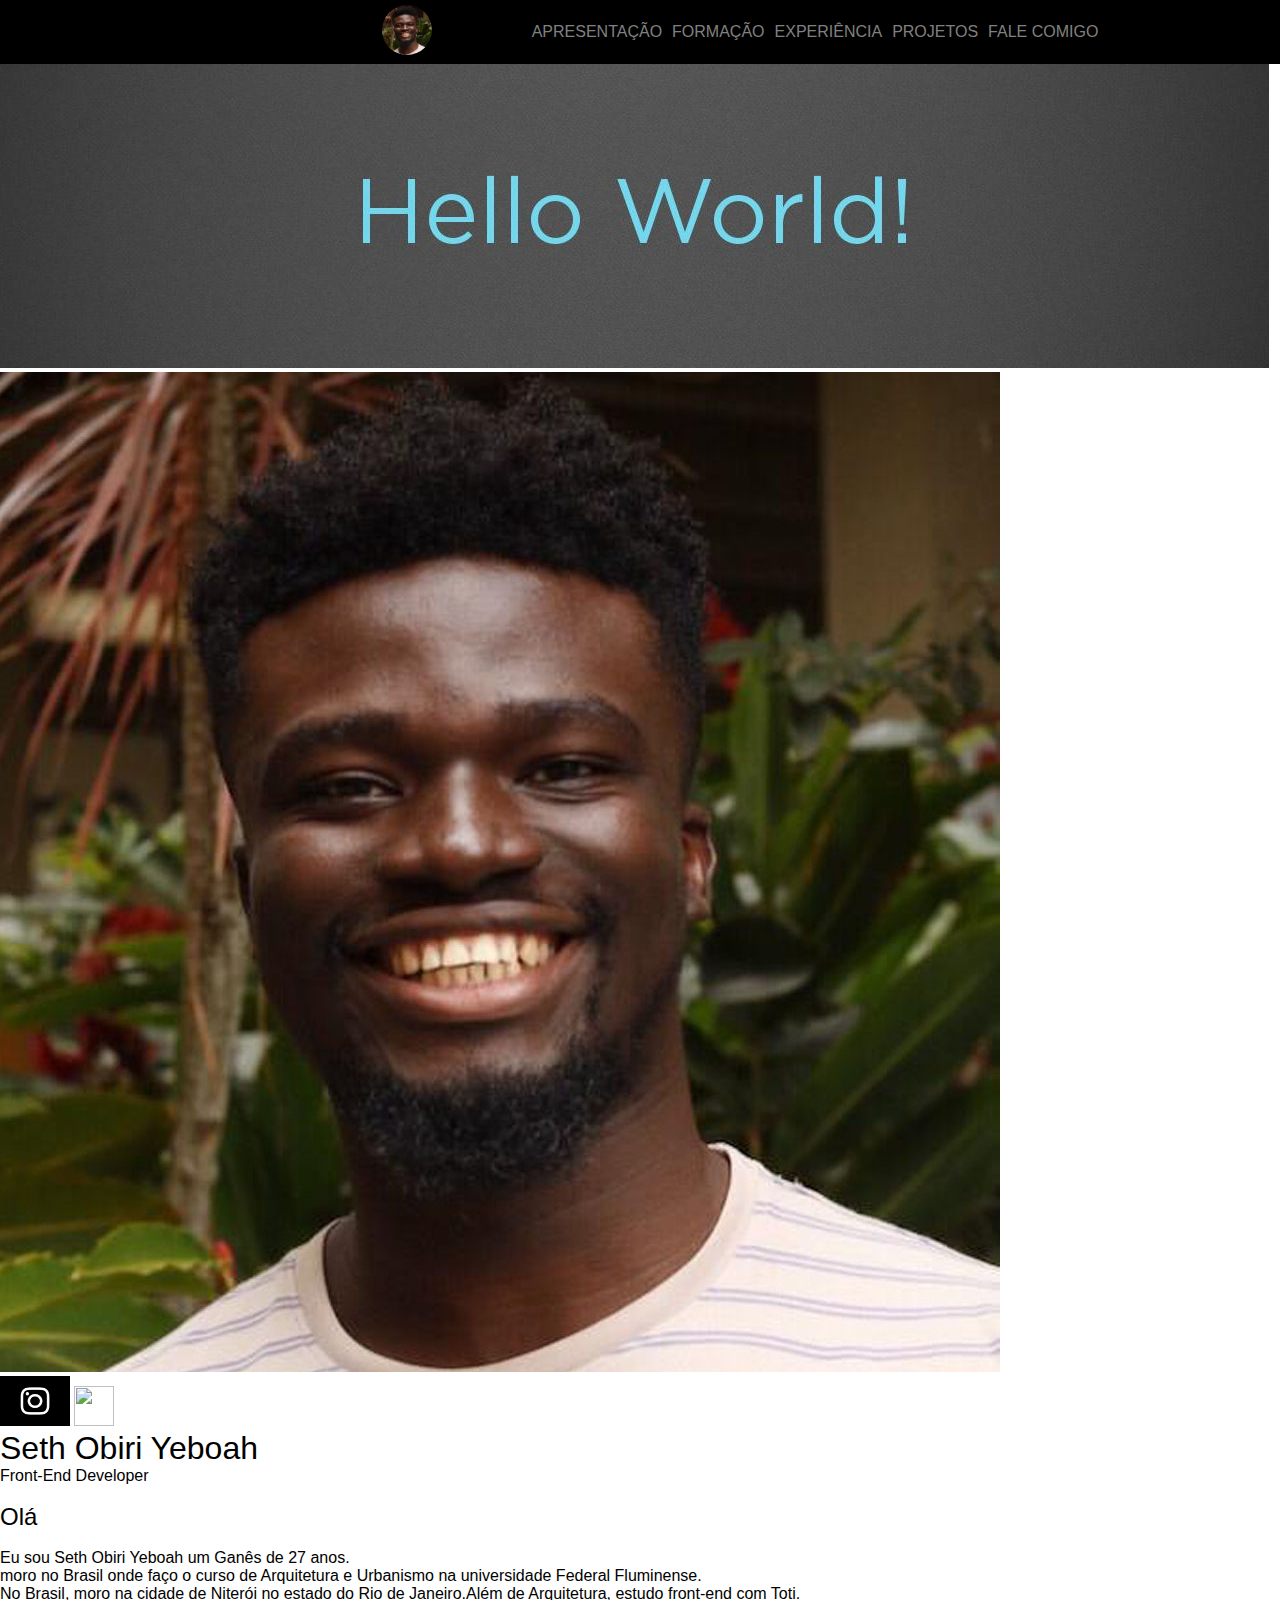
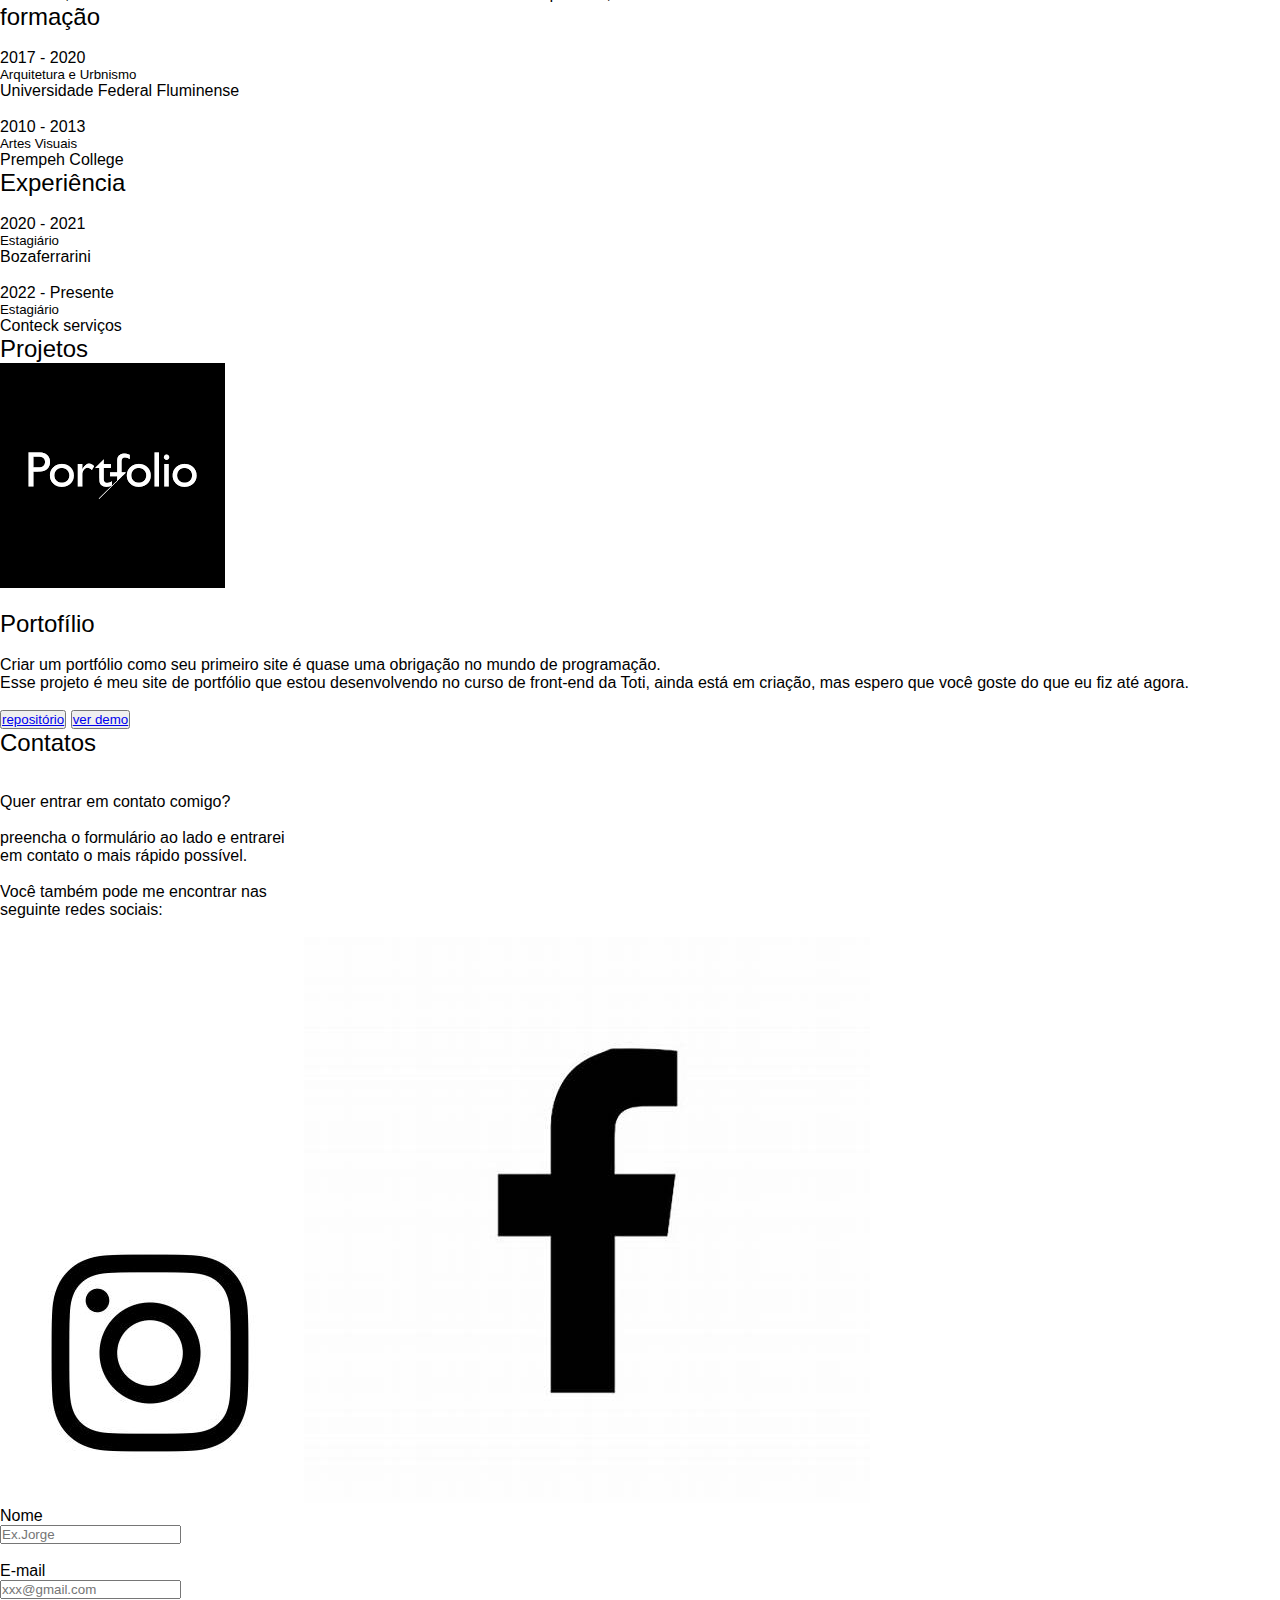
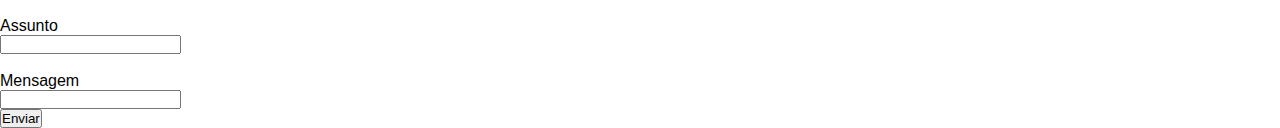
==== Index.html @ 0ffdecd5 "commit inicial" ====
<!DOCTYPE html>
<html lang="Pt-BR">
<head>
	<meta charset="UTF-8">
	<meta name="viewport" content="width=device-width, initial-scale=1.0">
	<link rel="stylesheet" type=text/css href="/CSS/style.css">
	<link rel="stylesheet" type="text/css" href="/CSS/NavBar.css">
	<link href="https://fonts.google.com/specimen/Open+Sans?query=san" rel="stylesheet">
	<title> Portfólio|Seth Obiri Yeboah</title>
	
</head>

<body>
	<header>
	<div id="NAVBAR">
		<div><img id="profile" src="Imgs/SETH.jpg" alt="Profile picture"></div>
	<nav>
	<ul>
		<li><a href="#OBJ"class="menu">apresentação</a></li>
		<li><a href="#INFO_BOX"class="menu">formação</a></li>
		<li><a href="#TEXT__BOX"class="menu">experiência</a></li>
		<li><a href="#projects"class="menu">projetos</a></li>
		<li><a href="#contatos"class="menu">fale comigo</a></li>
	</ul>
	</nav>
		</div>
	</header>

	<div>
		<img id="BANNER" src="Imgs/HELLO.png">
	</div>

<div id="PROFILE__BOX">
	<div id="AVATAR">
		<img id="profile__picture" src="Imgs/SETH.jpg" alt="profile picture">
	<div id="SMALL__IMAGES">
			<a href="https://instagram.com/quame_y?igshid=YmMyMTA2M2Y=">
			<img id="Profile__social" src="Imgs/INSTAGRAM.jpg" width="70" height="50"></a>

			<a href="https://www.linkedin.com/in/seth-obiri-yeboah-9b988b150">
			<img id="Profile__social"src="Imgs/LINKEDIN.JPG"width="40" height="40">
			</a>
	</div>		
	</div> 

	<div id="AVATAR__TEXT">
		<h1>Seth Obiri Yeboah</h1>
		<p><em>Front-End Developer</em></p><br>
		<h2><strong>Olá</strong></h2><br>
		<p>Eu sou Seth Obiri Yeboah um Ganês de 27 anos.<br> moro no Brasil onde faço o curso de Arquitetura e Urbanismo na universidade Federal Fluminense.<br>No Brasil, moro na cidade de Niterói no estado do Rio de Janeiro.Além de Arquitetura, estudo front-end com Toti. </p>
	</div>
</div>

<div id="INFO_BOX_ONE">
	<span><h2>formação</h2><br></span>
	<div id="TEXT__BOX_ONE">
	<p>2017 - 2020</p>
	<h5>Arquitetura e Urbnismo</h5>
	<p>Universidade Federal Fluminense</p>
	</div><br>

	<div id="TEXT__BOX_ONE">
		<p>2010 - 2013</p>
		<h5>Artes Visuais</h5>
		<p>Prempeh College</p>
	</div>

</div>

	<div id="INFO_BOX">

		<span><h2>Experiência</h2><br></span>
		<div id="TEXT__BOX">
		<p>2020 - 2021</p>
		<h5>Estagiário</h5>
		<p>Bozaferrarini</p>
		</div><br>

		<div id="TEXT__BOX">
			<p>2022 - Presente</p>
			<h5>Estagiário</h5>
			<p>Conteck serviços</p>
		</div>

	</div>

	<div id="projects">
		<div id="BOX" ><h2>Projetos</h2></div>
		
	<div id="BOX">
	<div id="card">
		<span><img src="Imgs/PORTFOLIO.png"></span><br>
		<br><h2><strong>Portofílio</strong></h2><br>
		<p>Criar um portfólio como seu primeiro site é quase uma obrigação no mundo de programação.<br> Esse projeto é meu site de portfólio que estou desenvolvendo no curso de front-end da Toti, ainda está em criação, mas espero que você goste do que eu fiz até agora.</p><br>
		<div id="BUTTONS">
			<button id="card button"><a href="https://github.com/sethobiri/PORTF-LIO.git" >repositório</a></button>
			<button id="card button"><a href="#" >ver demo</a></button>
		</div>
	</div>

	</div>

	</div>
	
	<footer id="footer">
		<div id="contatos">
		
		<div id="Social">
			<h2>Contatos</h2><br><br>
				<p>Quer entrar em contato comigo?</p><br>
				<p>preencha o formulário ao lado e entrarei<br>em contato o mais rápido possível.</p><br>
				<p>Você também pode me encontrar nas<br> seguinte redes sociais:</p><br>
				
				<span><a href="https://instagram.com/quame_y?igshid=YmMyMTA2M2Y="><figcaption><img id="footer__social" src="Imgs/INSTAGRAM2.jpg"></a></span>
				<span><a href="https://www.facebook.com/quame.yeboah.3591"><img id="footer__social" src="Imgs/FACEBOOK.jpg"></a></span>
		</div>
	
		<div id="form">
		<div>
		<form action="https://mail.google.com/mail/u/0/#inboxr">
			<label>Nome</label>
			<div>
			<input type="text" name="Nome" placeholder="Ex.Jorge">
			</div><br>

			<label>E-mail</label>
			<div>
			<input type="email" name="Email" placeholder="xxx@gmail.com">
			</div><br>

			<label>Assunto</label>
			<div>
			<input type="text" name="Observação">
			</div><br>

			<label>Mensagem</label>
			<div>
			<div id="Message"><input type="text" ></div>
			</div>
			<div id="Enviar" ><input id="SUBMIT__BUTTON" type="submit" value="Enviar" name="Enviar"></div>
		</form>
		</div>

	</div>
	</footer>
</body>
</html>
---- CSS/style.css ----
*{
  box-sizing:border-box;
  padding: 0%;
  margin: 0%;
  font-family:sans-serif;
  font-weight: 400;
  font-style:normal;
  list-style-position: inside;
  
}
html{
  height: 100%;
  width: 100%;
}
body{
width: 100%;
min-height: 100%;
}

@media screen and (max-width: 600px){
 body{
  align-content: center;
 }
  #NAVBAR{
    background-color: black;
    text-decoration: none;
    display: flex;
    justify-content:space-between;
    padding: 0px 20px 0px 0px ;
    gap: 20px;   
text-transform:lowercase; size:0.1cm;}


  
#profile{
  height: 20px;
  width: 20px;
  border-radius: 50%;
  cursor: not-allowed;
  margin-left: 10px;
}

#NAVBAR ul{
  font-size: 8px;
  text-transform: uppercase;
  gap: 5px;
}

#BANNER{
  height: 200px;
  width:100%;
 }

 #PROFILE__BOX{
  padding: 2rem;
  display:block;
  gap: 2rem;
  position: relative;
margin: 0%;
}

#profile__picture{
  height: 100px;
  width: 100px;
  border-radius: 50%;
  cursor: not-allowed;
  vertical-align: middle;
  margin: 0%;
  top: 0%;
}

#Profile__social{
  width: 30px;
  height: 30px;
  border-radius: 50%;

}

#SMALL__IMAGES{
  margin-top: 0px;
  position:relative;
  margin: 0px;
  margin-left: 20px;
}

#AVATAR__TEXT{
  max-width: 500px;
 margin: 0%;
 font-size: small;
 display: flex;
 flex-wrap: wrap;
 padding: 0%;

}

#INFO_BOX{
  display:block;
    align-items: center;
    justify-content: center;
    background-color:#434343;
    padding: 30px 30px 30px 30px;
    color: gray;
  }

  #INFO_BOX_ONE{
    align-content: center;
    display:block;
      align-items: center;
      justify-content: center;
      background-color:#DEDEDE;
      padding: 30px 30px 30px 30px;
      color: gray;
    }

    #BOX{
      display:flex;
      align-items:center;
     margin-left: 30px;
     }
    
     #contatos{
      display:flex;
      align-items:center;
     margin-left: 30px;
      
    }
    
    #form{
      align-items: center;
      justify-content: center;
      padding: 20px;
      margin:0px;
      width:300px;
      
    }
}
---- CSS/NavBar.css ----
#NAVBAR{
    background-color: black;
    text-decoration: none;
    display: flex;
    gap: 100px;
    padding: 5px 0px 5px 200px;
    justify-content: center;
    align-items: center;
    text-transform: uppercase;
    width: 100%;
  }

  
#NAVBAR a:hover{
    color: white;
  }
  
  #NAVBAR ul{
    display: flex;
    gap: 10PX;
  }
  #NAVBAR li{
  list-style: none;
  }
  
  #NAVBAR a{
    text-decoration: none;
    color: gray;
  }

  #profile{
    height: 50px;
    width: 50px;
    border-radius: 50%;
    cursor: not-allowed;
    
  }
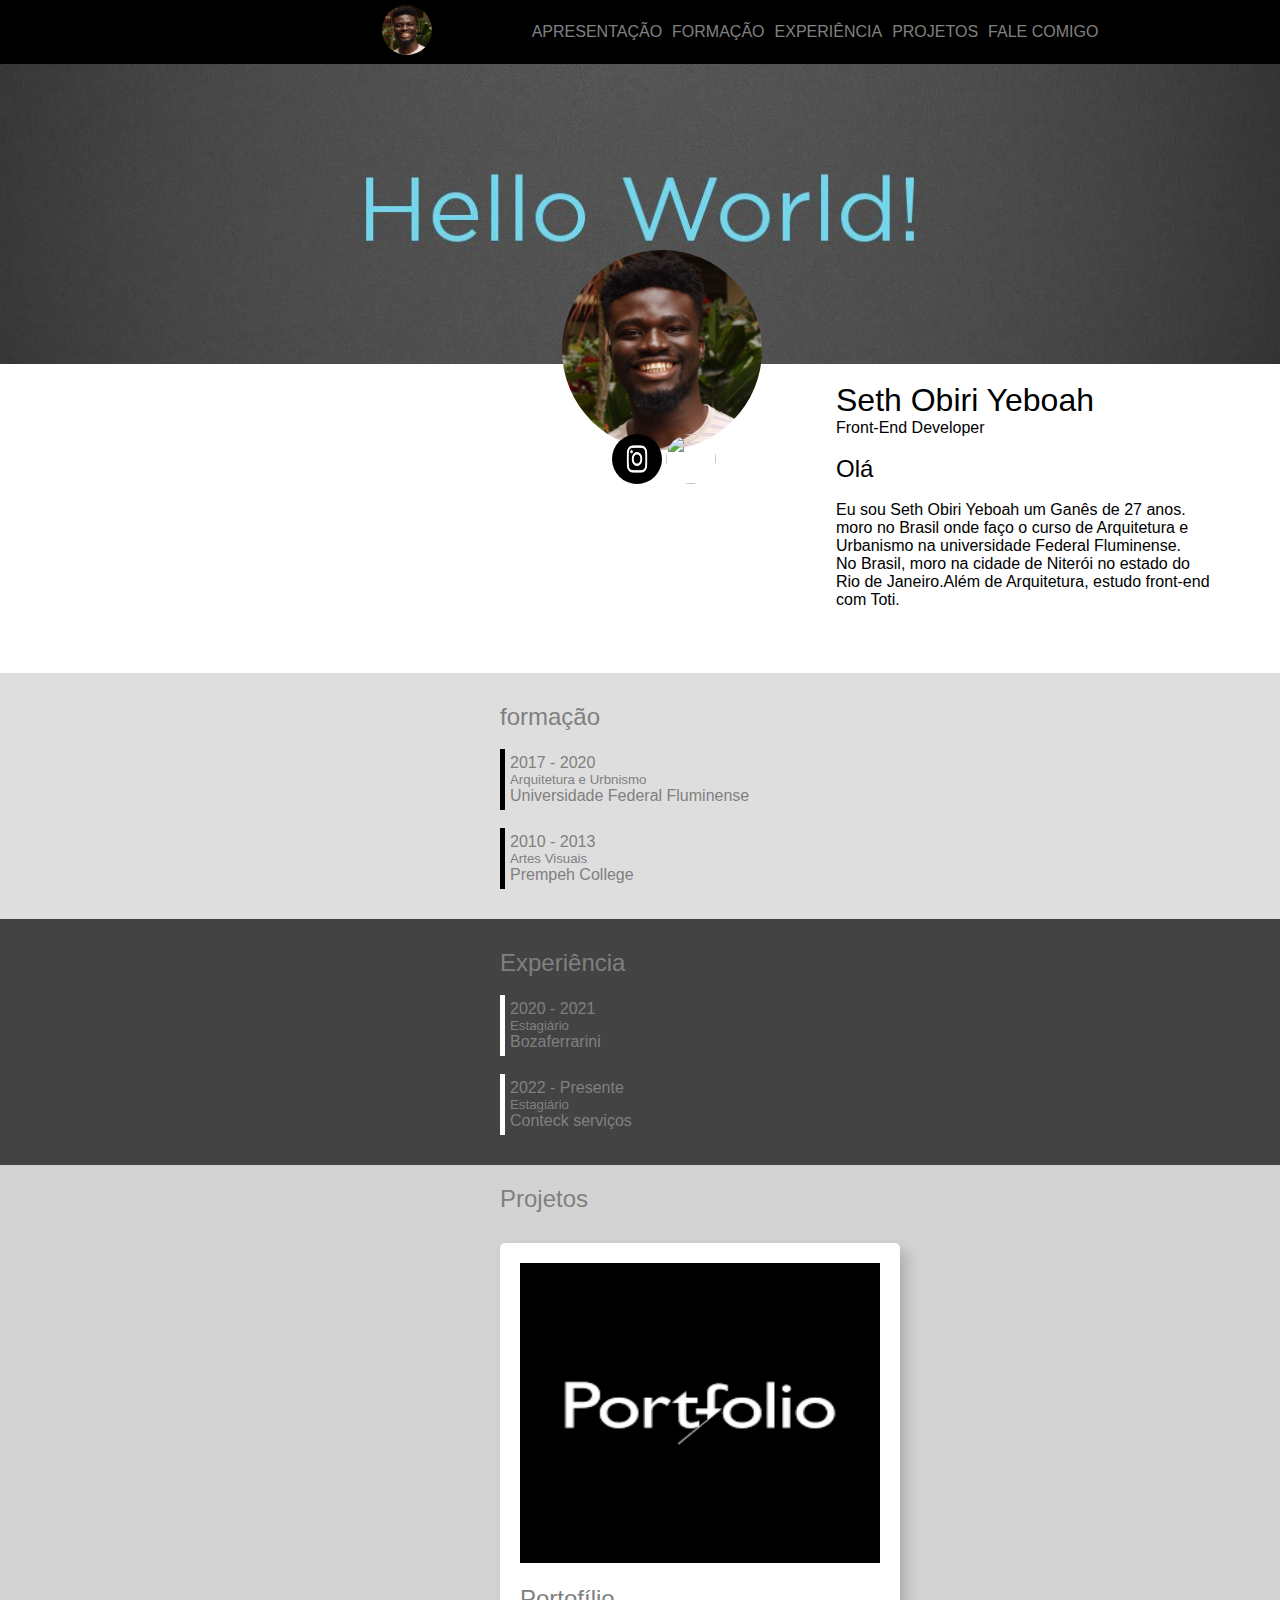
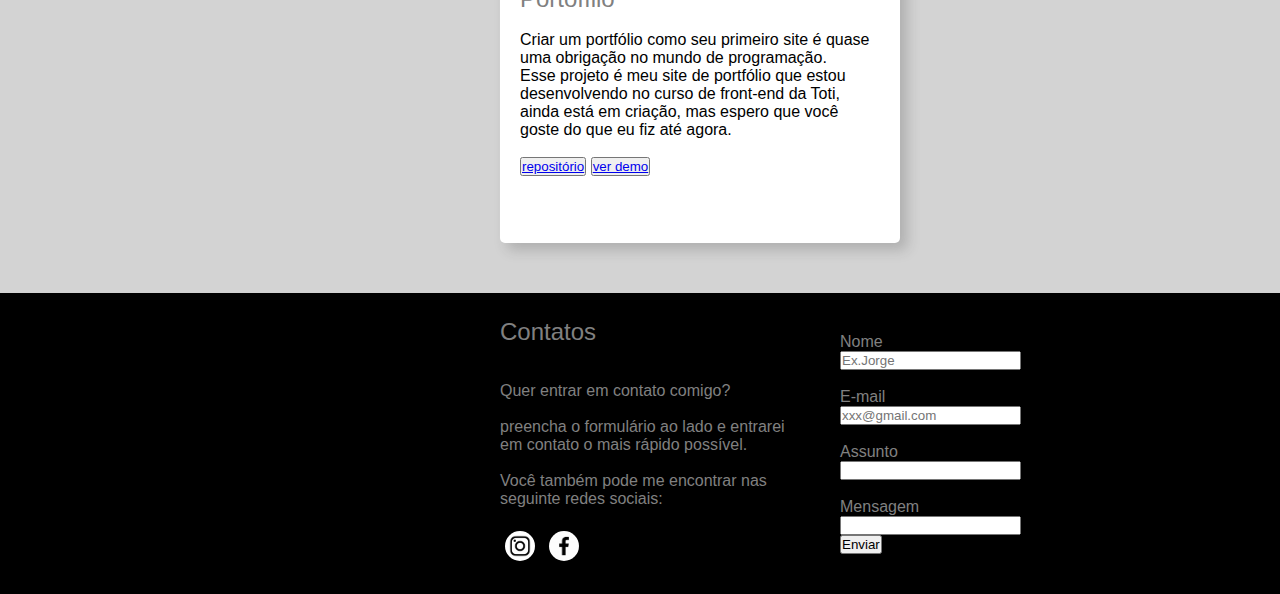
==== commit 4b758449: "css updated" ====
--- a/Index.html
+++ b/Index.html
@@ -6,6 +6,10 @@
 	<link rel="stylesheet" type=text/css href="/CSS/style.css">
 	<link rel="stylesheet" type="text/css" href="/CSS/NavBar.css">
 	<link href="https://fonts.google.com/specimen/Open+Sans?query=san" rel="stylesheet">
+	<link rel="stylesheet" type="text/css" href="/CSS/Imagens.css">
+	<link rel="stylesheet" type="text/css" href="/CSS/flexBox.css">
+	<link rel="stylesheet" type="text/css" href="/CSS/Textos.css">
+	<link rel="stylesheet" type="text/css" href="/CSS/footer.css">
 	<title> Portfólio|Seth Obiri Yeboah</title>
 	
 </head>
--- a/CSS/Imagens.css
+++ b/CSS/Imagens.css
@@ -0,0 +1,47 @@
+#BANNER{
+    height: 300px;
+    width:100%;
+   }
+   
+#PROFILE__BOX{
+     padding: 2rem;
+     display:flex;
+     gap: 2rem;
+     position: relative;
+     margin-left: 30px;
+   }
+   
+
+#profile__picture{
+    height: 200px;
+    width: 200px;
+    border-radius: 50%;
+    cursor: not-allowed;
+   top: -150px;
+    position: relative;
+    margin-left: 500px;
+  
+  }
+  #Profile__social:hover{
+    transform: translateY(-5px);
+    cursor: pointer;
+  }
+  #SMALL__IMAGES{
+    margin-top: -3px;
+    position:relative;
+    margin-left: 550px;
+    margin-top: -170px;
+    
+  }
+
+#Profile__social{
+    width: 50px;
+    height: 50px;
+    border-radius: 50%;
+  }
+  
+  #card img{
+    width: 360px;
+    height: 300px;
+    align-self: center;
+  }--- a/CSS/flexBox.css
+++ b/CSS/flexBox.css
@@ -0,0 +1,21 @@
+#card{
+    background-color: white;
+    border-radius: 5px;
+    box-shadow: 7px 7px 13px 0 rgba(50, 50, 50, 0.22);
+    padding:20px;
+    margin:30px 30px 30px 0px;
+    width: 400px;
+    height: 600px;
+    transition: all 0.3s ease-out;
+ }
+ 
+ #card:hover{
+    transform: translateY(-5px);
+    cursor: pointer;
+   }
+
+#BOX{
+    display:flex;
+    align-items:center;
+   margin-left: 500px;
+   }--- a/CSS/Textos.css
+++ b/CSS/Textos.css
@@ -0,0 +1,53 @@
+#AVATAR__TEXT{
+    max-width: 500px;
+    flex-direction: column;
+    padding: 2rem;
+    margin-left: 10px;
+    margin-top: -50px;
+  
+  }
+  
+  
+  #projects{
+    display:block;
+    background-color: lightgray;
+    padding: 20px 0px 20px 0px;
+  }
+  
+  
+
+  #projects h2{
+    color: gray;
+  }
+
+  #INFO_BOX_ONE{
+    align-content: center;
+    display:block;
+      align-items: center;
+      justify-content: center;
+      background-color:#DEDEDE;
+      padding: 30px 30px 30px 500px;
+      color: gray;
+    }
+  #TEXT__BOX{
+    align-items: center;
+    border-left: 5px solid white;
+    padding: 5px;
+  }
+  
+
+  #INFO_BOX{
+    display:block;
+      align-items: center;
+      justify-content: center;
+      background-color:#434343;
+      padding: 30px 30px 30px 500px;
+      color: gray;
+    }
+
+    #TEXT__BOX_ONE{
+        align-items: center;
+        border-left: 5px solid black;
+        padding: 5px;
+      }
+    --- a/CSS/footer.css
+++ b/CSS/footer.css
@@ -0,0 +1,36 @@
+#footer__social{
+  width: 40px;
+  height: 40px;
+  border-radius:50%;
+  padding: 5px;
+    
+}
+
+footer{
+  color:gray;
+  background-color:black;
+  
+}
+
+#form{
+  align-items: center;
+  justify-content: center;
+  padding: 20px;
+  margin:20px;
+  width:300px;
+  
+}
+
+#Social{
+  align-items: center;
+  justify-content: center;
+  width:300px;
+
+}
+
+#contatos{
+  display:flex;
+  align-items:center;
+ margin-left: 500px;
+  
+}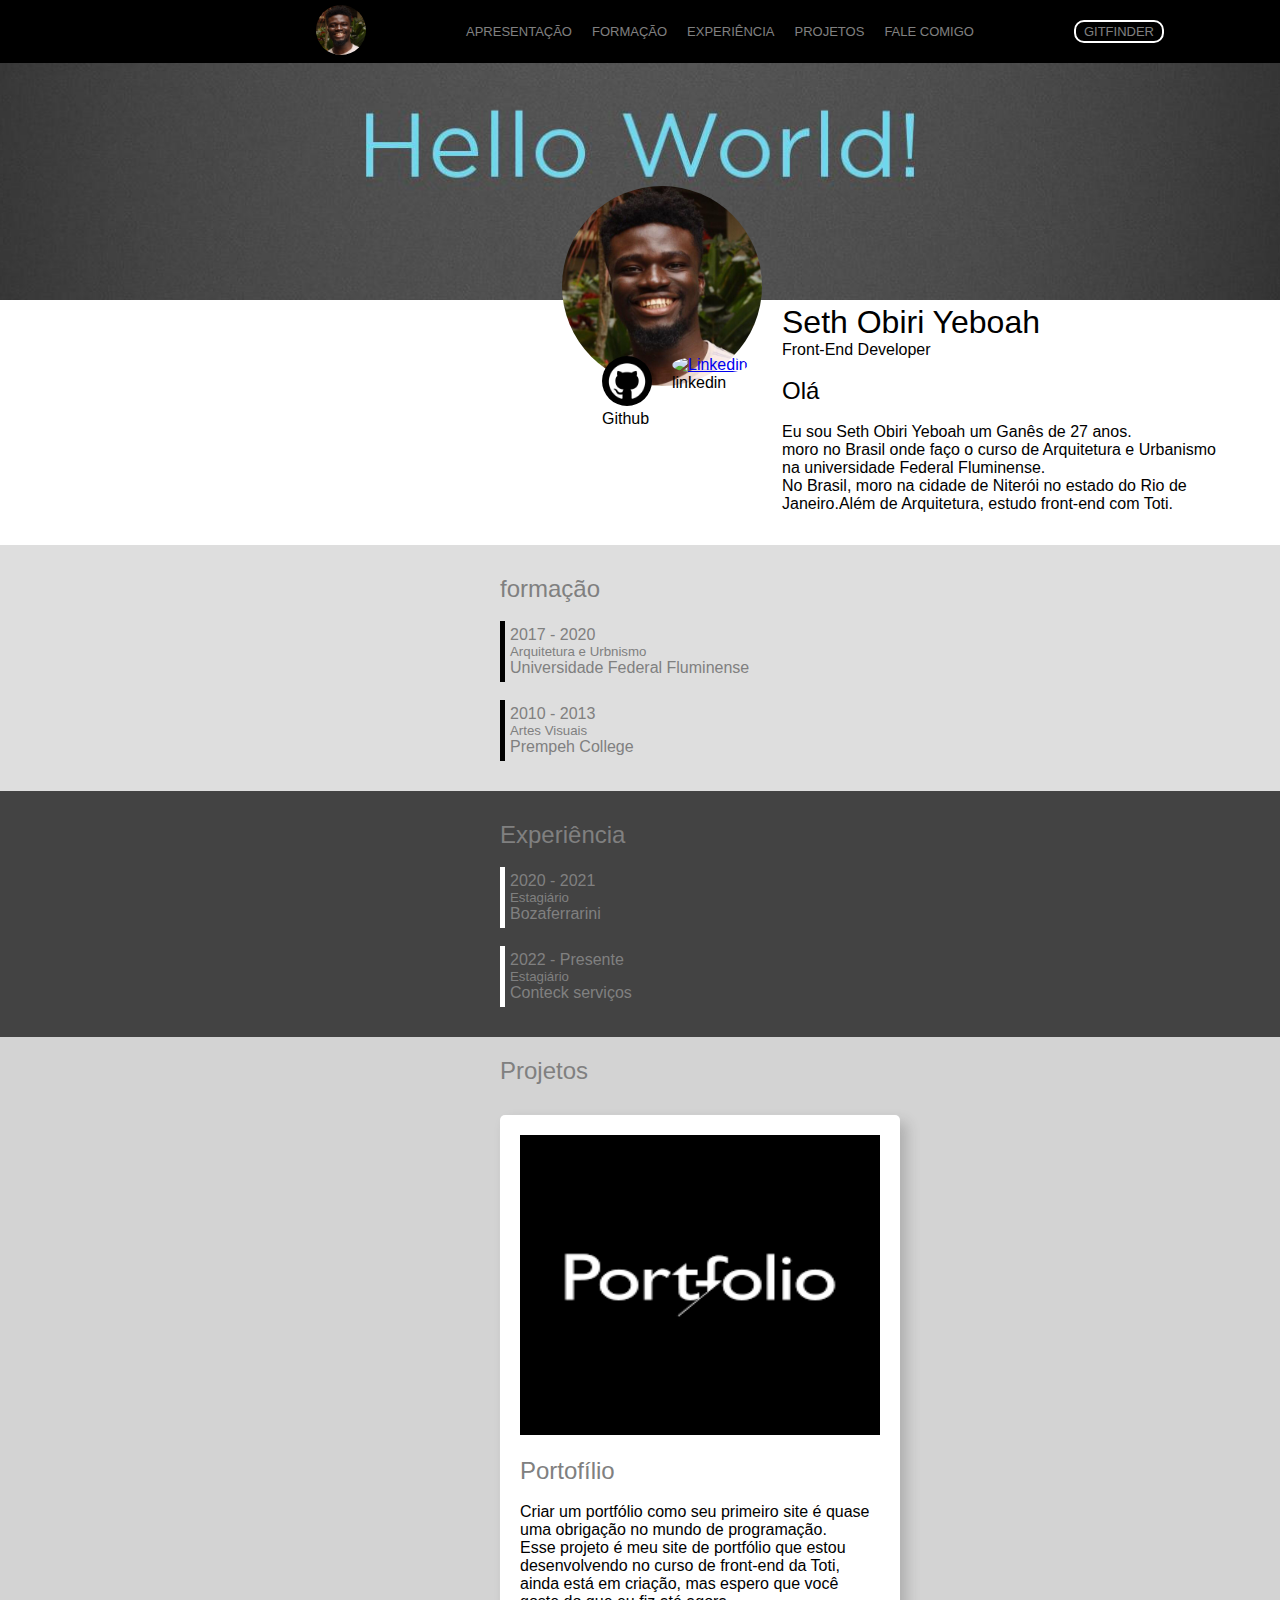
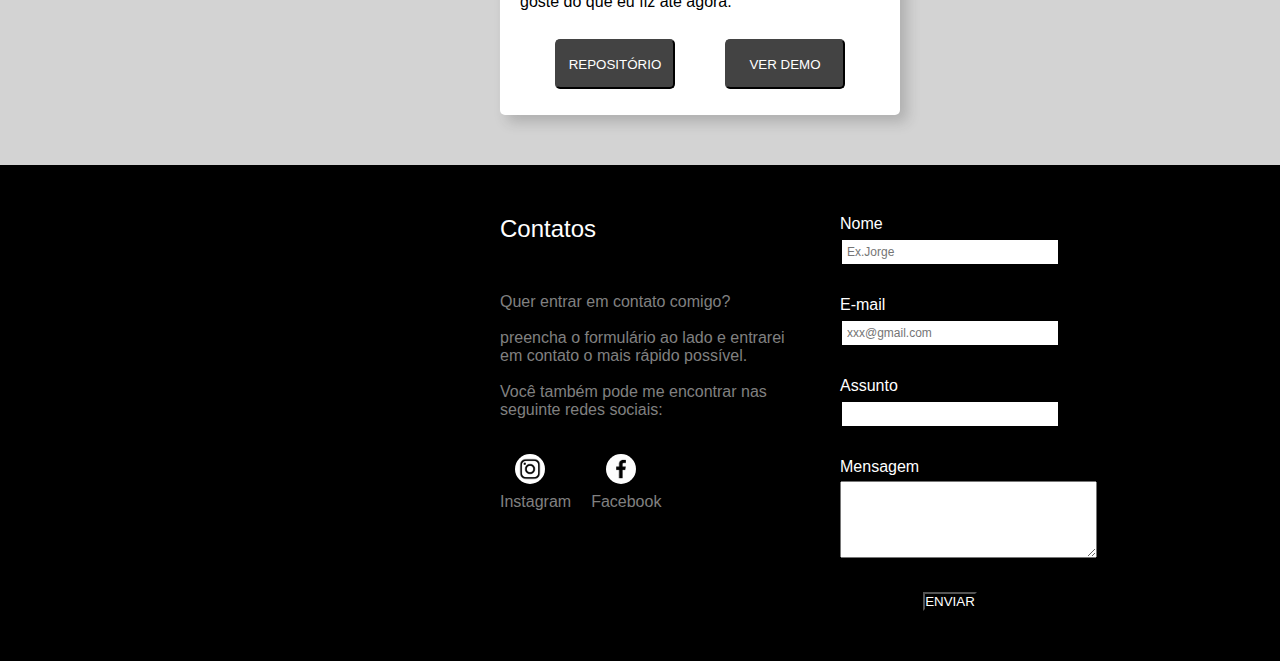
==== commit 9d33c929: "Verificação de Formulário" ====
--- a/Index.html
+++ b/Index.html
@@ -3,49 +3,52 @@
 <head>
 	<meta charset="UTF-8">
 	<meta name="viewport" content="width=device-width, initial-scale=1.0">
-	<link rel="stylesheet" type=text/css href="/CSS/style.css">
-	<link rel="stylesheet" type="text/css" href="/CSS/NavBar.css">
-	<link href="https://fonts.google.com/specimen/Open+Sans?query=san" rel="stylesheet">
-	<link rel="stylesheet" type="text/css" href="/CSS/Imagens.css">
-	<link rel="stylesheet" type="text/css" href="/CSS/flexBox.css">
-	<link rel="stylesheet" type="text/css" href="/CSS/Textos.css">
-	<link rel="stylesheet" type="text/css" href="/CSS/footer.css">
+	<link rel="stylesheet" href="CSS/style.css" />
+	<link rel="stylesheet" href="CSS/NavBar.css" />
+	<link rel="stylesheet" href="CSS/Imagens.css" />
+	<link rel="stylesheet" href="CSS/Textos.css" />
+	<link rel="stylesheet" href="CSS/flexBox.css" />
+	<link rel="stylesheet" href="CSS/Botõe.css" />
+	<link rel="stylesheet" href="CSS/footer.css" />
+	
 	<title> Portfólio|Seth Obiri Yeboah</title>
 	
 </head>
 
 <body>
 	<header>
-	<div id="NAVBAR">
-		<div><img id="profile" src="Imgs/SETH.jpg" alt="Profile picture"></div>
-	<nav>
-	<ul>
-		<li><a href="#OBJ"class="menu">apresentação</a></li>
-		<li><a href="#INFO_BOX"class="menu">formação</a></li>
-		<li><a href="#TEXT__BOX"class="menu">experiência</a></li>
-		<li><a href="#projects"class="menu">projetos</a></li>
-		<li><a href="#contatos"class="menu">fale comigo</a></li>
-	</ul>
-	</nav>
+		<div id="NAVBAR">
+		 	<div><img id="profile" src="Imgs/SETH.jpg" alt="Profile picture"></div>
+				<nav>
+					<ul>
+						<li><a href="#OBJ"class="menu">apresentação</a></li>
+						<li><a href="#INFO_BOX"class="menu">formação</a></li>
+						<li><a href="#TEXT__BOX"class="menu">experiência</a></li>
+						<li><a href="#projects"class="menu">projetos</a></li>
+						<li><a href="#contatos"class="menu">fale comigo</a></li>
+					</ul>
+				</nav>
+				
+				<div class="gitfinder">
+					<a target="_blank" href="/GIT FINDER/Index.html">Gitfinder</a>
+				</div>
 		</div>
 	</header>
-
 	<div>
 		<img id="BANNER" src="Imgs/HELLO.png">
 	</div>
 
-<div id="PROFILE__BOX">
-	<div id="AVATAR">
-		<img id="profile__picture" src="Imgs/SETH.jpg" alt="profile picture">
-	<div id="SMALL__IMAGES">
-			<a href="https://instagram.com/quame_y?igshid=YmMyMTA2M2Y=">
-			<img id="Profile__social" src="Imgs/INSTAGRAM.jpg" width="70" height="50"></a>
-
+	<div id="PROFILE__BOX">
+		<div id="AVATAR">
+			<img id="profile__picture" src="Imgs/SETH.jpg" alt="profile picture">
+		</div>
+		<div id="SMALL__IMAGES">
+			<a target="_blank" href="https://instagram.com/quame_y?igshid=YmMyMTA2M2Y=">
+			<div><img id="Profile__social" src="Imgs/GIT.jfif" alt="Github"></a><figcaption id="caption">Github</figcaption></div>
 			<a href="https://www.linkedin.com/in/seth-obiri-yeboah-9b988b150">
-			<img id="Profile__social"src="Imgs/LINKEDIN.JPG"width="40" height="40">
-			</a>
-	</div>		
-	</div> 
+			<div><img id="Profile__social"src="Imgs/LINKEDIN.JPG"width="40" height="40" alt="Linkedin"></a><figcaption  id="caption">linkedin</figcaption></div>
+		</div>
+	</div>		 
 
 	<div id="AVATAR__TEXT">
 		<h1>Seth Obiri Yeboah</h1>
@@ -53,31 +56,28 @@
 		<h2><strong>Olá</strong></h2><br>
 		<p>Eu sou Seth Obiri Yeboah um Ganês de 27 anos.<br> moro no Brasil onde faço o curso de Arquitetura e Urbanismo na universidade Federal Fluminense.<br>No Brasil, moro na cidade de Niterói no estado do Rio de Janeiro.Além de Arquitetura, estudo front-end com Toti. </p>
 	</div>
-</div>
 
-<div id="INFO_BOX_ONE">
-	<span><h2>formação</h2><br></span>
-	<div id="TEXT__BOX_ONE">
-	<p>2017 - 2020</p>
-	<h5>Arquitetura e Urbnismo</h5>
-	<p>Universidade Federal Fluminense</p>
-	</div><br>
+	<div id="INFO_BOX_ONE">
+		<span><h2>formação</h2><br></span>
+		<div id="TEXT__BOX_ONE">
+			<p>2017 - 2020</p>
+			<h5>Arquitetura e Urbnismo</h5>
+			<p>Universidade Federal Fluminense</p>
+		</div><br>
 
-	<div id="TEXT__BOX_ONE">
-		<p>2010 - 2013</p>
-		<h5>Artes Visuais</h5>
-		<p>Prempeh College</p>
+		<div id="TEXT__BOX_ONE">
+			<p>2010 - 2013</p>
+			<h5>Artes Visuais</h5>
+			<p>Prempeh College</p>
+		</div> 
 	</div>
 
-</div>
-
 	<div id="INFO_BOX">
-
 		<span><h2>Experiência</h2><br></span>
 		<div id="TEXT__BOX">
-		<p>2020 - 2021</p>
-		<h5>Estagiário</h5>
-		<p>Bozaferrarini</p>
+			<p>2020 - 2021</p>
+			<h5>Estagiário</h5>
+			<p>Bozaferrarini</p>
 		</div><br>
 
 		<div id="TEXT__BOX">
@@ -85,67 +85,84 @@
 			<h5>Estagiário</h5>
 			<p>Conteck serviços</p>
 		</div>
-
 	</div>
 
 	<div id="projects">
-		<div id="BOX" ><h2>Projetos</h2></div>
+		<div id="BOX" >
+			<h2>Projetos</h2>
+		</div>
 		
-	<div id="BOX">
-	<div id="card">
-		<span><img src="Imgs/PORTFOLIO.png"></span><br>
-		<br><h2><strong>Portofílio</strong></h2><br>
-		<p>Criar um portfólio como seu primeiro site é quase uma obrigação no mundo de programação.<br> Esse projeto é meu site de portfólio que estou desenvolvendo no curso de front-end da Toti, ainda está em criação, mas espero que você goste do que eu fiz até agora.</p><br>
-		<div id="BUTTONS">
-			<button id="card button"><a href="https://github.com/sethobiri/PORTF-LIO.git" >repositório</a></button>
-			<button id="card button"><a href="#" >ver demo</a></button>
+		<div id="BOX">
+			<div id="card">
+				<span><img src="Imgs/PORTFOLIO.png"></span><br>
+				<br><h2><strong>Portofílio</strong></h2><br>
+				<p>Criar um portfólio como seu primeiro site é quase uma obrigação no mundo de programação.<br> Esse projeto é meu site de portfólio que estou desenvolvendo no curso de front-end da Toti, ainda está em criação, mas espero que você goste do que eu fiz até agora.
+				</p><br>
+			<div id="BUTTONS">
+				<button id="card button"><a target="_blank" href="https://github.com/sethobiri/PORTF-LIO.git" >repositório</a></button>
+				<button id="card button"><a href="#" >ver demo</a></button>
+			</div>
+			</div>
 		</div>
-	</div>
-
-	</div>
-
 	</div>
 	
 	<footer id="footer">
-		<div id="contatos">
-		
 		<div id="Social">
-			<h2>Contatos</h2><br><br>
-				<p>Quer entrar em contato comigo?</p><br>
-				<p>preencha o formulário ao lado e entrarei<br>em contato o mais rápido possível.</p><br>
-				<p>Você também pode me encontrar nas<br> seguinte redes sociais:</p><br>
+			<h2>Contatos</h2>
+			<p>Quer entrar em contato comigo?</p><br>
+			<p>preencha o formulário ao lado e entrarei<br>em contato o mais rápido possível.</p><br>
+			<p>Você também pode me encontrar nas<br> seguinte redes sociais:</p>
 				
-				<span><a href="https://instagram.com/quame_y?igshid=YmMyMTA2M2Y="><figcaption><img id="footer__social" src="Imgs/INSTAGRAM2.jpg"></a></span>
-				<span><a href="https://www.facebook.com/quame.yeboah.3591"><img id="footer__social" src="Imgs/FACEBOOK.jpg"></a></span>
+			<div id="myContacts">
+				<span id="figure">
+					<a href="https://instagram.com/quame_y?igshid=YmMyMTA2M2Y="><img id="footer__social" src="Imgs/INSTAGRAM2.jpg"></a>
+					<figcaption>Instagram</figcaption>
+				</span>
+				<span id="figure">
+					<a href="https://www.facebook.com/quame.yeboah.3591"><img id="footer__social" src="Imgs/FACEBOOK.jpg"></a>
+					<figcaption>Facebook</figcaption>
+				</span>
+			</div>
 		</div>
 	
-		<div id="form">
-		<div>
-		<form action="https://mail.google.com/mail/u/0/#inboxr">
-			<label>Nome</label>
-			<div>
-			<input type="text" name="Nome" placeholder="Ex.Jorge">
-			</div><br>
+		<div id="container">
 
-			<label>E-mail</label>
-			<div>
-			<input type="email" name="Email" placeholder="xxx@gmail.com">
-			</div><br>
+			<form id="Form" class="Form" action=" ">
+				<div class="form-control">
+					<label for="nome">Nome</label>
+					<input type="text" name="Nome" placeholder="Ex.Jorge" id="nome">
+					<i class="success"><img src="Imgs/success-icon.svg"></i>
+					<i class="error" ><img src="Imgs/error-icon.svg"></i>
+					<small>error message</small>
+				</div>
 
-			<label>Assunto</label>
-			<div>
-			<input type="text" name="Observação">
-			</div><br>
+				<div class="form-control">
+					<label for="email">E-mail</label>
+					<input type="email" name="Email" placeholder="xxx@gmail.com" id="email">
+					<i class="success"><img src="Imgs/success-icon.svg"></i>
+					<i class="error"><img class="error" src="Imgs/error-icon.svg"></i>
+					<small>error message</small>
+				</div>
 
-			<label>Mensagem</label>
-			<div>
-			<div id="Message"><input type="text" ></div>
-			</div>
-			<div id="Enviar" ><input id="SUBMIT__BUTTON" type="submit" value="Enviar" name="Enviar"></div>
-		</form>
-		</div>
+				<div class="form-control">
+					<label for="assunto">Assunto</label>
+					<input type="text" name="assunto" id="assunto">
+					<i class="success" ><img src="Imgs/success-icon.svg"></i>
+					<i class="error" ><img src="Imgs/error-icon.svg"></i>
+					<small>error message</small>
+				</div>
+					
+				<div class="form-control">
+					<label for="Message">Mensagem</label>
+					<textarea  id="mensagem" cols="30" rows="5"></textarea>
+				</div>
 
-	</div>
+				<div id="submitBtn">
+					<button id="bnt" type="submit">ENVIAR</button>
+				</div>
+			</form>
+		</div>	
 	</footer>
+	<script src="script.js"></script>
 </body>
 </html>--- a/CSS/style.css
+++ b/CSS/style.css
@@ -43,7 +43,7 @@
 #NAVBAR ul{
   font-size: 8px;
   text-transform: uppercase;
-  gap: 5px;
+  gap: 8px;
 }
 
 #BANNER{
@@ -56,7 +56,7 @@
   display:block;
   gap: 2rem;
   position: relative;
-margin: 0%;
+  margin: 0%;
 }
 
 #profile__picture{
@@ -67,6 +67,7 @@
   vertical-align: middle;
   margin: 0%;
   top: 0%;
+position: relative;
 }
 
 #Profile__social{
@@ -77,21 +78,29 @@
 }
 
 #SMALL__IMAGES{
-  margin-top: 0px;
-  position:relative;
+  position:absolute;
   margin: 0px;
-  margin-left: 20px;
+  margin-left: 15px;
+  gap: 3px;
+  margin-bottom: 50px;
+  margin-top: -15px;
+  
 }
 
+#caption{
+display: none;
+}
 #AVATAR__TEXT{
   max-width: 500px;
- margin: 0%;
- font-size: small;
- display: flex;
- flex-wrap: wrap;
- padding: 0%;
+  margin: 0%;
+  font-size: small;
+  display: flex;
+  flex-wrap: wrap;
+  padding: 0%;
+  margin-left: 30px;
 
 }
+
 
 #INFO_BOX{
   display:block;
@@ -130,7 +139,10 @@
       justify-content: center;
       padding: 20px;
       margin:0px;
-      width:300px;
-      
+      width:200px;
+    }
+   
+    #textArea{
+      width: 160px;
     }
 }--- a/CSS/NavBar.css
+++ b/CSS/NavBar.css
@@ -8,8 +8,32 @@
     align-items: center;
     text-transform: uppercase;
     width: 100%;
+    position: fixed;
+    z-index: 1;
+    font-size: small
+    
   }
 
+  #git{
+    width: 20px;
+    height: 20px;
+    border-radius: 50%;
+    
+  }
+
+  .gitfinder p{
+    color: white;
+  }
+
+  .gitfinder {
+    display: flex;
+    align-content: center;
+    width: 90px;
+    border: 2px solid white;
+    border-radius: 10px;
+    padding: 2px;
+    justify-content: space-evenly;
+  }
   
 #NAVBAR a:hover{
     color: white;
@@ -17,7 +41,7 @@
   
   #NAVBAR ul{
     display: flex;
-    gap: 10PX;
+    gap: 20PX;
   }
   #NAVBAR li{
   list-style: none;
--- a/CSS/Imagens.css
+++ b/CSS/Imagens.css
@@ -7,8 +7,8 @@
      padding: 2rem;
      display:flex;
      gap: 2rem;
-     position: relative;
      margin-left: 30px;
+     width: 500px;
    }
    
 
@@ -17,7 +17,7 @@
     width: 200px;
     border-radius: 50%;
     cursor: not-allowed;
-   top: -150px;
+    top: -150px;
     position: relative;
     margin-left: 500px;
   
@@ -27,18 +27,33 @@
     cursor: pointer;
   }
   #SMALL__IMAGES{
-    margin-top: -3px;
-    position:relative;
-    margin-left: 550px;
-    margin-top: -170px;
-    
+    position: absolute;
+    display: flex; 
+    align-content: center;
+    gap: 10px;
+    margin-top: 20px;
+    margin-left: 530px;
+    width: 300px;
   }
-
+ 
 #Profile__social{
     width: 50px;
     height: 50px;
     border-radius: 50%;
   }
+
+  #Profile__socialgit{
+    width: 60px;
+    height: 60px;
+    border-radius: 50%;
+  }
+
+  #Profile__socialgit:hover{
+    transform: translateY(-5px);
+    cursor: pointer;
+
+  }
+
   
   #card img{
     width: 360px;
--- a/CSS/Textos.css
+++ b/CSS/Textos.css
@@ -1,21 +1,17 @@
 #AVATAR__TEXT{
     max-width: 500px;
-    flex-direction: column;
     padding: 2rem;
-    margin-left: 10px;
-    margin-top: -50px;
-  
+    margin-left: 750px;
+   margin-top: -300px;
   }
   
-  
+
   #projects{
     display:block;
     background-color: lightgray;
     padding: 20px 0px 20px 0px;
   }
   
-  
-
   #projects h2{
     color: gray;
   }
@@ -23,11 +19,11 @@
   #INFO_BOX_ONE{
     align-content: center;
     display:block;
-      align-items: center;
-      justify-content: center;
-      background-color:#DEDEDE;
-      padding: 30px 30px 30px 500px;
-      color: gray;
+    align-items: center;
+    justify-content: center;
+    background-color:#DEDEDE;
+    padding: 30px 30px 30px 500px;
+    color: gray;
     }
   #TEXT__BOX{
     align-items: center;
--- a/CSS/Botõe.css
+++ b/CSS/Botõe.css
@@ -0,0 +1,52 @@
+ #card button {
+    background-color:#434343;
+    border-radius: 5px;
+  border-color: #434343;
+    width: 120px;
+    height: 50px;
+    padding: 2px;
+  }
+
+  #card button:hover {
+    background-color: gray;
+  }
+  
+  #card button a{
+    text-decoration: none;
+    color: white;
+    text-transform: uppercase;
+  }
+
+
+  #BUTTONS{
+    justify-content: space-around;
+    display: flex;
+    padding: 10px;
+    margin-bottom: 100px;
+  }
+  
+#contatos{
+    display:flex;
+    align-items:center;
+   margin-left: 500px;
+    
+  }
+  
+  #Enviar{
+    margin-top: 10px;
+    margin-left: 30px;
+  }
+  
+  #bnt{
+    color: white;
+    background: none;
+    
+  }
+
+  #bnt:hover{
+    color: white;
+    background-color: gray;
+    background: gray;
+   width: 100px;
+   padding: 2px;
+  }--- a/CSS/footer.css
+++ b/CSS/footer.css
@@ -6,31 +6,122 @@
     
 }
 
-footer{
-  color:gray;
-  background-color:black;
+
+
+#form{
+  padding: 30px;
+}
+
+#container{
+  padding: 50px 40px;
+  width: 300px;
+  max-width: 100%;
+}
+
+.form-control{
+  padding: 0px;
+  position: relative;
+  margin-bottom: 10px;
+  padding-bottom: 20px;
+}
+
+.form-control label{
+  display: inline-block;
+  margin-bottom: 5px;
+  color: white;
   
 }
 
-#form{
-  align-items: center;
+.form-control input{
+  border: 2px solid black;
+  border-radius: 2px;
+  display: block;
+  width: 100%;
+  padding: 5px;
+  font-size: 12px; 
+}
+
+.form-control.error input{
+  border-color: red;
+}
+
+.form-control.success input{
+  border-color: green;
+}
+
+.form-control i{
+  position: absolute;
+  top: 26px;
+  right:5px;
+  visibility: hidden;
+}
+
+.form-control.error small{
+  visibility: visible;
+  color: red;
+}
+
+.form-control.success i.success{
+  visibility: visible;
+}
+
+.form-control.error i.error{
+  visibility: visible;
+}
+
+.form-control small{
+  position: absolute;
+  bottom: 0;
+  left: 0;
+  visibility: hidden;
+}
+
+
+
+#form button{
+  justify-content: space-around;
+}
+
+
+#submitBtn{
+  display: flex;
   justify-content: center;
-  padding: 20px;
-  margin:20px;
-  width:300px;
-  
+  margin-top: 5px;
 }
+
 
 #Social{
   align-items: center;
   justify-content: center;
   width:300px;
+  top: 20px;
+}
+
+#Social h2{
+ padding: 50px 0 50px 0;
+ color: white;
 
 }
 
-#contatos{
-  display:flex;
-  align-items:center;
- margin-left: 500px;
+
+
+#myContacts{
+  display: flex;
+ gap: 20px;
+ padding: 30px 0 0 0;
+ 
+}
+ #figure img{
+ margin-left: 10px;
+ }
+
+footer{
+  color:gray;
+  background-color:black;
+  padding: 0%;
+  display: flex;
+  
+  align-content: center;
+  padding: 0 0 0 500px;
   
 }